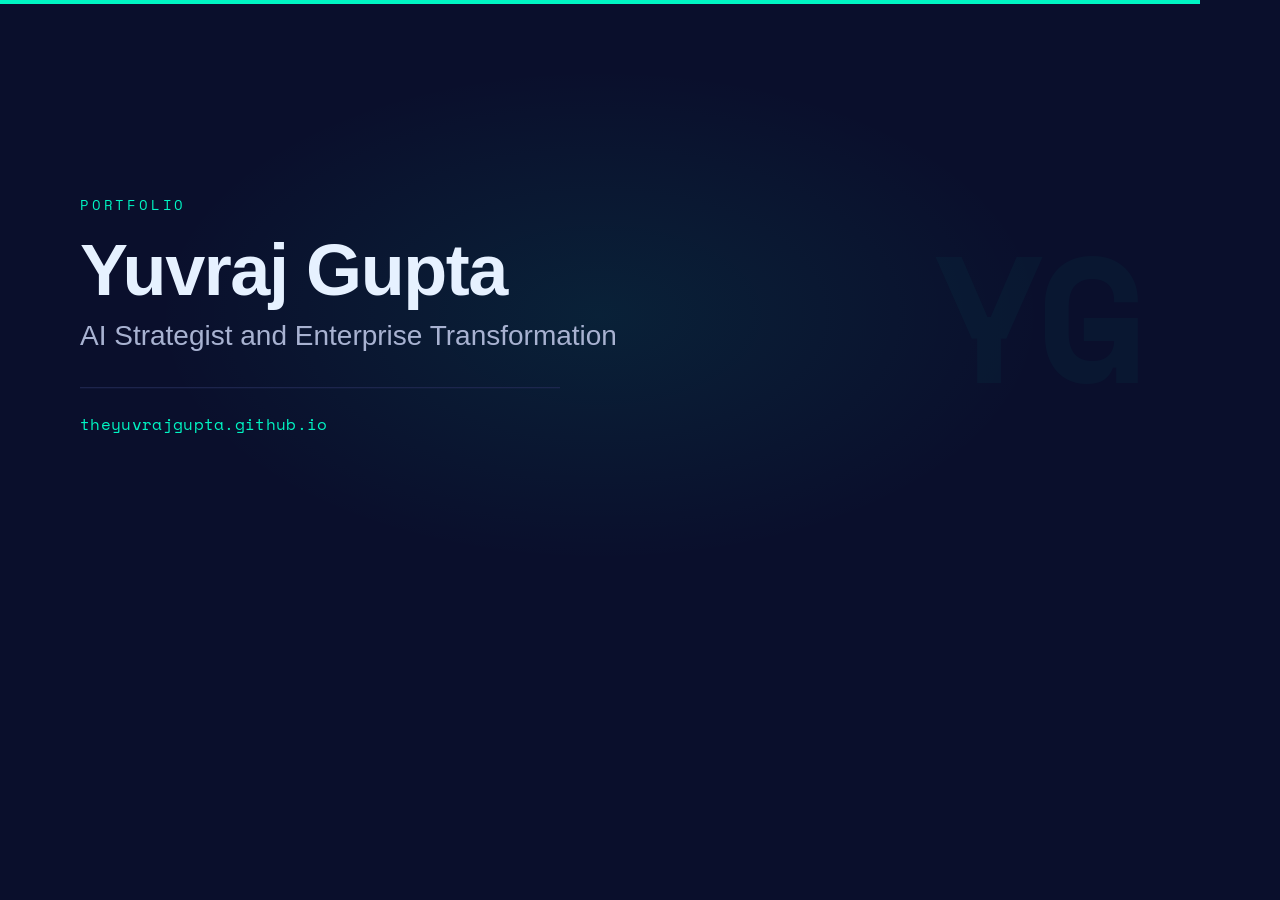
==== portfolio/assets/og-preview.html @ adcd7db3 "Add Open Graph meta tags and OG preview image - Add og:title, og:description, og:image, og:url, og:t" ====
<!DOCTYPE html>
<html lang="en">
<head>
    <meta charset="UTF-8">
    <meta name="viewport" content="width=1200">
    <link href="https://api.fontshare.com/v2/css?f[]=satoshi@700,500&display=swap" rel="stylesheet">
    <link href="https://fonts.googleapis.com/css2?family=Space+Mono:wght@400;700&display=swap" rel="stylesheet">
    <style>
        * { margin: 0; padding: 0; box-sizing: border-box; }

        body {
            width: 1200px;
            height: 630px;
            overflow: hidden;
            background-color: #0a0f2c;
            font-family: 'Satoshi', sans-serif;
            position: relative;
        }

        .top-bar {
            position: absolute;
            top: 0;
            left: 0;
            width: 100%;
            height: 4px;
            background-color: #00f5c3;
        }

        .glow {
            position: absolute;
            top: 50%;
            left: 50%;
            transform: translate(-50%, -50%);
            width: 900px;
            height: 500px;
            background: radial-gradient(ellipse at center, rgba(0, 245, 195, 0.08) 0%, transparent 70%);
            pointer-events: none;
        }

        .ghost-text {
            position: absolute;
            right: 60px;
            top: 50%;
            transform: translateY(-50%);
            font-family: 'Space Mono', monospace;
            font-size: 180px;
            font-weight: 700;
            color: #00f5c3;
            opacity: 0.03;
            user-select: none;
            line-height: 1;
            letter-spacing: -0.04em;
        }

        .content {
            position: absolute;
            top: 50%;
            left: 80px;
            transform: translateY(-50%);
            display: flex;
            flex-direction: column;
        }

        .label {
            font-family: 'Space Mono', monospace;
            font-size: 14px;
            color: #00f5c3;
            text-transform: uppercase;
            letter-spacing: 0.2em;
            font-weight: 400;
        }

        .name {
            font-family: 'Satoshi', sans-serif;
            font-size: 72px;
            font-weight: 700;
            color: #e6f1ff;
            margin-top: 16px;
            line-height: 1.1;
            letter-spacing: -0.02em;
        }

        .role {
            font-family: 'Satoshi', sans-serif;
            font-size: 28px;
            font-weight: 500;
            color: #a8b2d1;
            margin-top: 8px;
            line-height: 1.3;
        }

        .divider {
            width: 480px;
            height: 1px;
            background-color: #232a55;
            margin-top: 32px;
        }

        .url {
            font-family: 'Space Mono', monospace;
            font-size: 16px;
            color: #00f5c3;
            margin-top: 24px;
            letter-spacing: 0.02em;
        }
    </style>
</head>
<body>
    <div class="top-bar"></div>
    <div class="glow"></div>
    <div class="ghost-text">YG</div>
    <div class="content">
        <span class="label">Portfolio</span>
        <h1 class="name">Yuvraj Gupta</h1>
        <p class="role">AI Strategist and Enterprise Transformation</p>
        <div class="divider"></div>
        <span class="url">theyuvrajgupta.github.io</span>
    </div>
</body>
</html>
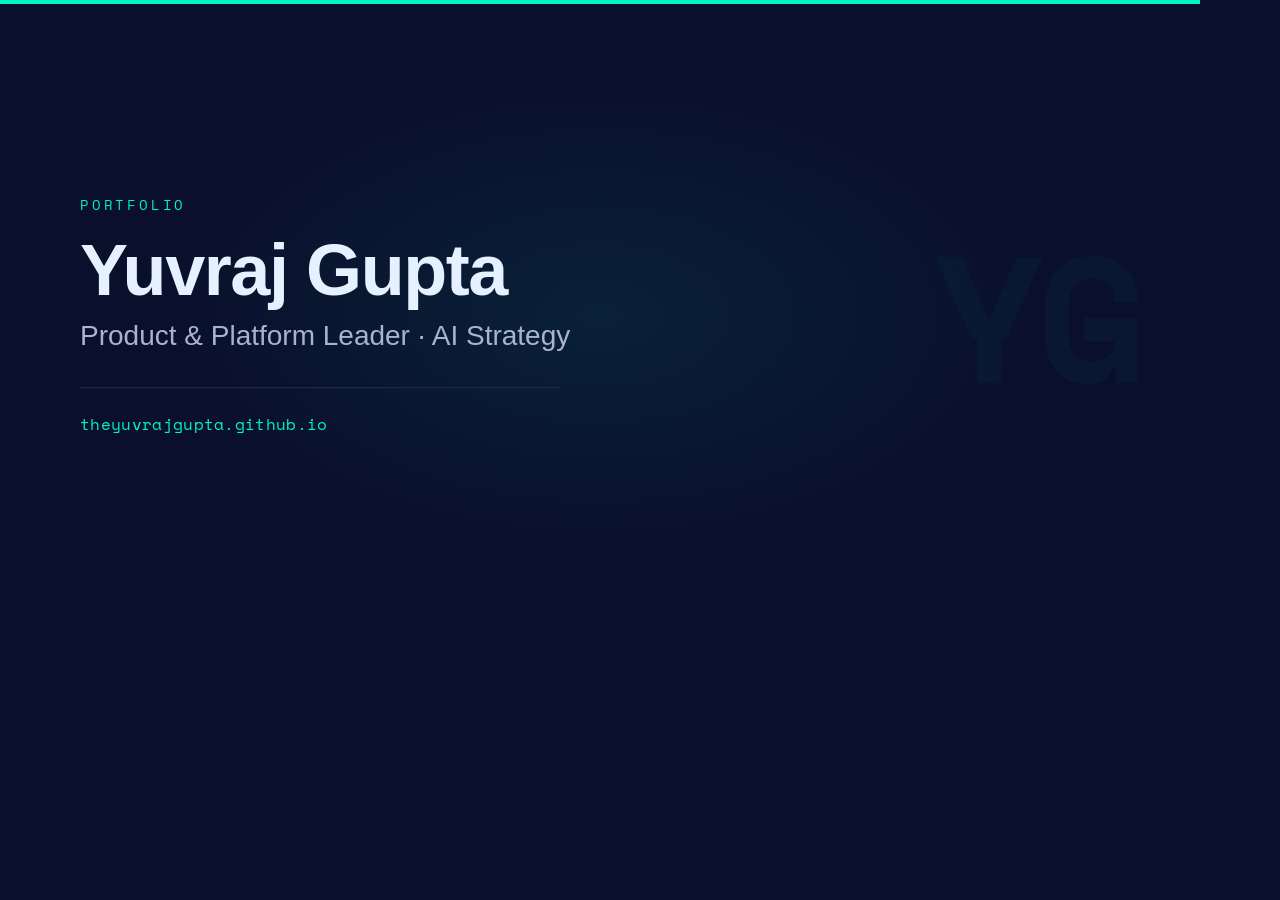
==== commit 6f436e74: "Reposition as Product & Platform Leader and fix credibility issues - Hero: add name eyebrow, settled" ====
--- a/portfolio/assets/og-preview.html
+++ b/portfolio/assets/og-preview.html
@@ -112,7 +112,7 @@
     <div class="content">
         <span class="label">Portfolio</span>
         <h1 class="name">Yuvraj Gupta</h1>
-        <p class="role">AI Strategist and Enterprise Transformation</p>
+        <p class="role">Product &amp; Platform Leader &middot; AI Strategy</p>
         <div class="divider"></div>
         <span class="url">theyuvrajgupta.github.io</span>
     </div>
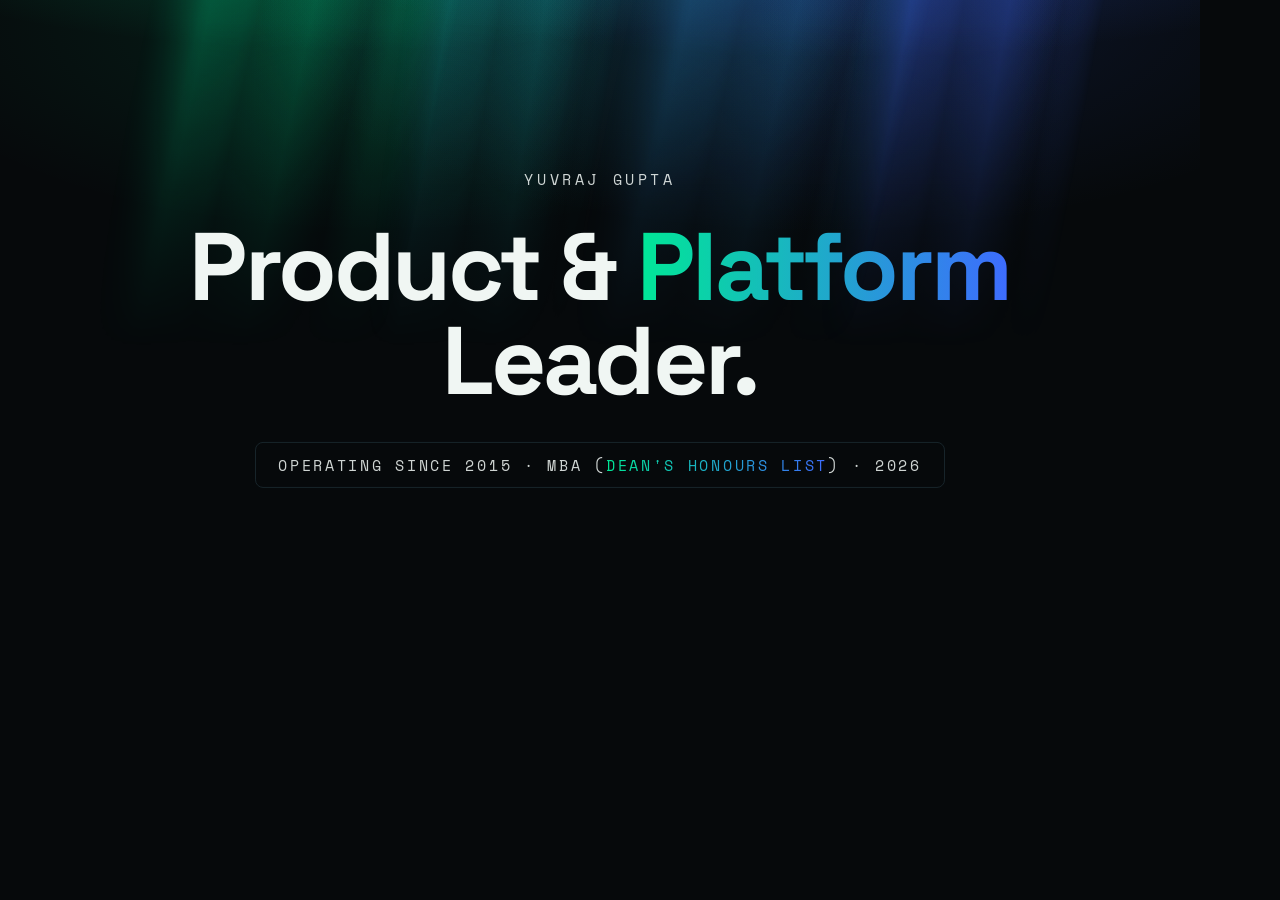
==== commit 110cfed3: "Share surface: builder-first meta descriptions and regenerated OG preview Google snippet leads with " ====
--- a/portfolio/assets/og-preview.html
+++ b/portfolio/assets/og-preview.html
@@ -3,118 +3,222 @@
 <head>
     <meta charset="UTF-8">
     <meta name="viewport" content="width=1200">
-    <link href="https://api.fontshare.com/v2/css?f[]=satoshi@700,500&display=swap" rel="stylesheet">
-    <link href="https://fonts.googleapis.com/css2?family=Space+Mono:wght@400;700&display=swap" rel="stylesheet">
+    <link rel="preconnect" href="https://fonts.googleapis.com">
+    <link rel="preconnect" href="https://fonts.gstatic.com" crossorigin>
+    <link href="https://fonts.googleapis.com/css2?family=Space+Grotesk:wght@500;700&family=Space+Mono:wght@400;700&family=Inter:wght@400;500&display=swap" rel="stylesheet">
     <style>
+        /* Static 1200x630 distillation of the approved Aurora hero (v13/v15).
+           Tokens lifted from portfolio/css/style.css. Zero animation: the
+           screenshot happens at an arbitrary moment, so everything rests
+           fully formed. CSS gradients only, no JS, no canvas. */
         * { margin: 0; padding: 0; box-sizing: border-box; }
 
         body {
             width: 1200px;
             height: 630px;
             overflow: hidden;
-            background-color: #0a0f2c;
-            font-family: 'Satoshi', sans-serif;
+            background-color: #06090B;
+            font-family: 'Space Grotesk', sans-serif;
             position: relative;
         }
 
-        .top-bar {
+        /* ---- The aurora sky (hero-only signature) ---- */
+        .sky {
+            position: absolute;
+            inset: 0;
+            pointer-events: none;
+            overflow: hidden;
+        }
+
+        /* Duotone wash behind the curtains */
+        .au-wash {
+            position: absolute;
+            left: 50%;
+            top: -140px;
+            width: 1560px;
+            height: 490px;
+            transform: translateX(-50%);
+            background:
+                radial-gradient(46% 60% at 36% 34%, rgba(0, 232, 150, 0.10), transparent 70%),
+                radial-gradient(50% 64% at 64% 30%, rgba(62, 107, 255, 0.14), transparent 72%);
+        }
+
+        /* The crown: the bright top arc spilling in from above the frame,
+           kept clear of the curtains by dark sky (his rule: never mesh) */
+        .au-crown {
             position: absolute;
             top: 0;
             left: 0;
-            width: 100%;
-            height: 4px;
-            background-color: #00f5c3;
-        }
-
-        .glow {
-            position: absolute;
-            top: 50%;
-            left: 50%;
-            transform: translate(-50%, -50%);
-            width: 900px;
-            height: 500px;
-            background: radial-gradient(ellipse at center, rgba(0, 245, 195, 0.08) 0%, transparent 70%);
-            pointer-events: none;
-        }
-
-        .ghost-text {
-            position: absolute;
-            right: 60px;
-            top: 50%;
-            transform: translateY(-50%);
-            font-family: 'Space Mono', monospace;
-            font-size: 180px;
-            font-weight: 700;
-            color: #00f5c3;
-            opacity: 0.03;
-            user-select: none;
-            line-height: 1;
-            letter-spacing: -0.04em;
-        }
-
+            right: 0;
+            height: 115px;
+            background:
+                radial-gradient(60% 130% at 30% -45%, rgba(0, 232, 150, 0.17), transparent 68%),
+                radial-gradient(64% 140% at 70% -48%, rgba(62, 107, 255, 0.20), transparent 70%);
+        }
+
+        /* Four structured light curtains: emerald pole left, cobalt pole
+           right, the sanctioned blend hues between. Two ray periods each
+           so the interference breaks any visible repeat. Opacities sit a
+           touch above the live rest state so the sky reads at card size. */
+        .au-curtain {
+            position: absolute;
+            top: -88px;
+            height: 454px;
+            mask-image: linear-gradient(180deg, #000 24%, transparent 96%);
+            -webkit-mask-image: linear-gradient(180deg, #000 24%, transparent 96%);
+        }
+
+        @supports ((mask-composite: intersect) or (-webkit-mask-composite: source-in)) {
+            .au-curtain {
+                mask-image: linear-gradient(180deg, #000 24%, transparent 96%),
+                    linear-gradient(90deg, transparent, #000 20%, #000 80%, transparent);
+                mask-composite: intersect;
+                -webkit-mask-image: linear-gradient(180deg, #000 24%, transparent 96%),
+                    linear-gradient(90deg, transparent, #000 20%, #000 80%, transparent);
+                -webkit-mask-composite: source-in;
+            }
+        }
+
+        .au-c1 {
+            left: 120px;
+            width: 312px;
+            transform: skewX(-12deg);
+            background:
+                repeating-linear-gradient(90deg,
+                    rgba(0, 232, 150, 0) 0px,
+                    rgba(0, 232, 150, 0.15) 54px,
+                    rgba(0, 232, 150, 0) 112px),
+                repeating-linear-gradient(90deg,
+                    rgba(0, 232, 150, 0) 0px,
+                    rgba(0, 232, 150, 0.10) 98px,
+                    rgba(0, 232, 150, 0) 214px),
+                linear-gradient(180deg, rgba(0, 232, 150, 0.11), transparent 82%);
+        }
+
+        .au-c2 {
+            left: 384px;
+            width: 216px;
+            transform: skewX(-9deg);
+            background:
+                repeating-linear-gradient(90deg,
+                    rgba(21, 190, 187, 0) 0px,
+                    rgba(21, 190, 187, 0.15) 44px,
+                    rgba(21, 190, 187, 0) 96px),
+                repeating-linear-gradient(90deg,
+                    rgba(21, 190, 187, 0) 0px,
+                    rgba(21, 190, 187, 0.10) 82px,
+                    rgba(21, 190, 187, 0) 178px),
+                linear-gradient(180deg, rgba(21, 190, 187, 0.10), transparent 78%);
+        }
+
+        .au-c3 {
+            left: 600px;
+            width: 300px;
+            transform: skewX(-13deg);
+            background:
+                repeating-linear-gradient(90deg,
+                    rgba(42, 150, 222, 0) 0px,
+                    rgba(42, 150, 222, 0.15) 54px,
+                    rgba(42, 150, 222, 0) 114px),
+                repeating-linear-gradient(90deg,
+                    rgba(42, 150, 222, 0) 0px,
+                    rgba(42, 150, 222, 0.10) 100px,
+                    rgba(42, 150, 222, 0) 218px),
+                linear-gradient(180deg, rgba(42, 150, 222, 0.11), transparent 82%);
+        }
+
+        .au-c4 {
+            left: 840px;
+            width: 240px;
+            transform: skewX(-10deg);
+            background:
+                repeating-linear-gradient(90deg,
+                    rgba(62, 107, 255, 0) 0px,
+                    rgba(62, 107, 255, 0.19) 46px,
+                    rgba(62, 107, 255, 0) 100px),
+                repeating-linear-gradient(90deg,
+                    rgba(62, 107, 255, 0) 0px,
+                    rgba(62, 107, 255, 0.13) 88px,
+                    rgba(62, 107, 255, 0) 190px),
+                linear-gradient(180deg, rgba(62, 107, 255, 0.14), transparent 78%);
+        }
+
+        /* ---- The hero content plane ---- */
         .content {
             position: absolute;
-            top: 50%;
-            left: 80px;
+            left: 0;
+            right: 0;
+            top: 52%;
             transform: translateY(-50%);
             display: flex;
             flex-direction: column;
-        }
-
-        .label {
+            align-items: center;
+            text-align: center;
+        }
+
+        /* The name: mono lead line living with the headline, as on site */
+        .name {
             font-family: 'Space Mono', monospace;
-            font-size: 14px;
-            color: #00f5c3;
+            font-size: 15px;
+            font-weight: 400;
+            letter-spacing: 0.24em;
             text-transform: uppercase;
-            letter-spacing: 0.2em;
+            color: rgba(240, 246, 243, 0.86);
+            margin-bottom: 30px;
+        }
+
+        .headline {
+            font-family: 'Space Grotesk', sans-serif;
+            font-size: 96px;
+            font-weight: 700;
+            line-height: 0.98;
+            letter-spacing: -0.03em;
+            color: #F0F6F3;
+            margin-bottom: 34px;
+        }
+
+        .headline .grad {
+            background: linear-gradient(90deg, #00E896, #3E6BFF);
+            -webkit-background-clip: text;
+            background-clip: text;
+            color: transparent;
+        }
+
+        /* The status spec-plate capsule */
+        .status {
+            display: inline-block;
+            font-family: 'Space Mono', monospace;
+            font-size: 15px;
             font-weight: 400;
-        }
-
-        .name {
-            font-family: 'Satoshi', sans-serif;
-            font-size: 72px;
-            font-weight: 700;
-            color: #e6f1ff;
-            margin-top: 16px;
-            line-height: 1.1;
-            letter-spacing: -0.02em;
-        }
-
-        .role {
-            font-family: 'Satoshi', sans-serif;
-            font-size: 28px;
-            font-weight: 500;
-            color: #a8b2d1;
-            margin-top: 8px;
-            line-height: 1.3;
-        }
-
-        .divider {
-            width: 480px;
-            height: 1px;
-            background-color: #232a55;
-            margin-top: 32px;
-        }
-
-        .url {
-            font-family: 'Space Mono', monospace;
-            font-size: 16px;
-            color: #00f5c3;
-            margin-top: 24px;
-            letter-spacing: 0.02em;
+            letter-spacing: 0.18em;
+            text-transform: uppercase;
+            color: rgba(240, 246, 243, 0.86);
+            border: 1px solid #17242A;
+            border-radius: 8px;
+            padding: 11px 22px;
+        }
+
+        .status .hs-em {
+            background: linear-gradient(90deg, #00E896, #3E6BFF);
+            -webkit-background-clip: text;
+            background-clip: text;
+            color: transparent;
         }
     </style>
 </head>
 <body>
-    <div class="top-bar"></div>
-    <div class="glow"></div>
-    <div class="ghost-text">YG</div>
+    <div class="sky">
+        <div class="au-wash"></div>
+        <div class="au-crown"></div>
+        <div class="au-curtain au-c1"></div>
+        <div class="au-curtain au-c2"></div>
+        <div class="au-curtain au-c3"></div>
+        <div class="au-curtain au-c4"></div>
+    </div>
     <div class="content">
-        <span class="label">Portfolio</span>
-        <h1 class="name">Yuvraj Gupta</h1>
-        <p class="role">Product &amp; Platform Leader &middot; AI Strategy</p>
-        <div class="divider"></div>
-        <span class="url">theyuvrajgupta.github.io</span>
+        <div class="name">Yuvraj Gupta</div>
+        <h1 class="headline">Product &amp; <span class="grad">Platform</span><br>Leader.</h1>
+        <div class="status">Operating since 2015 &middot; MBA (<span class="hs-em">Dean's Honours List</span>) &middot; 2026</div>
     </div>
 </body>
 </html>
